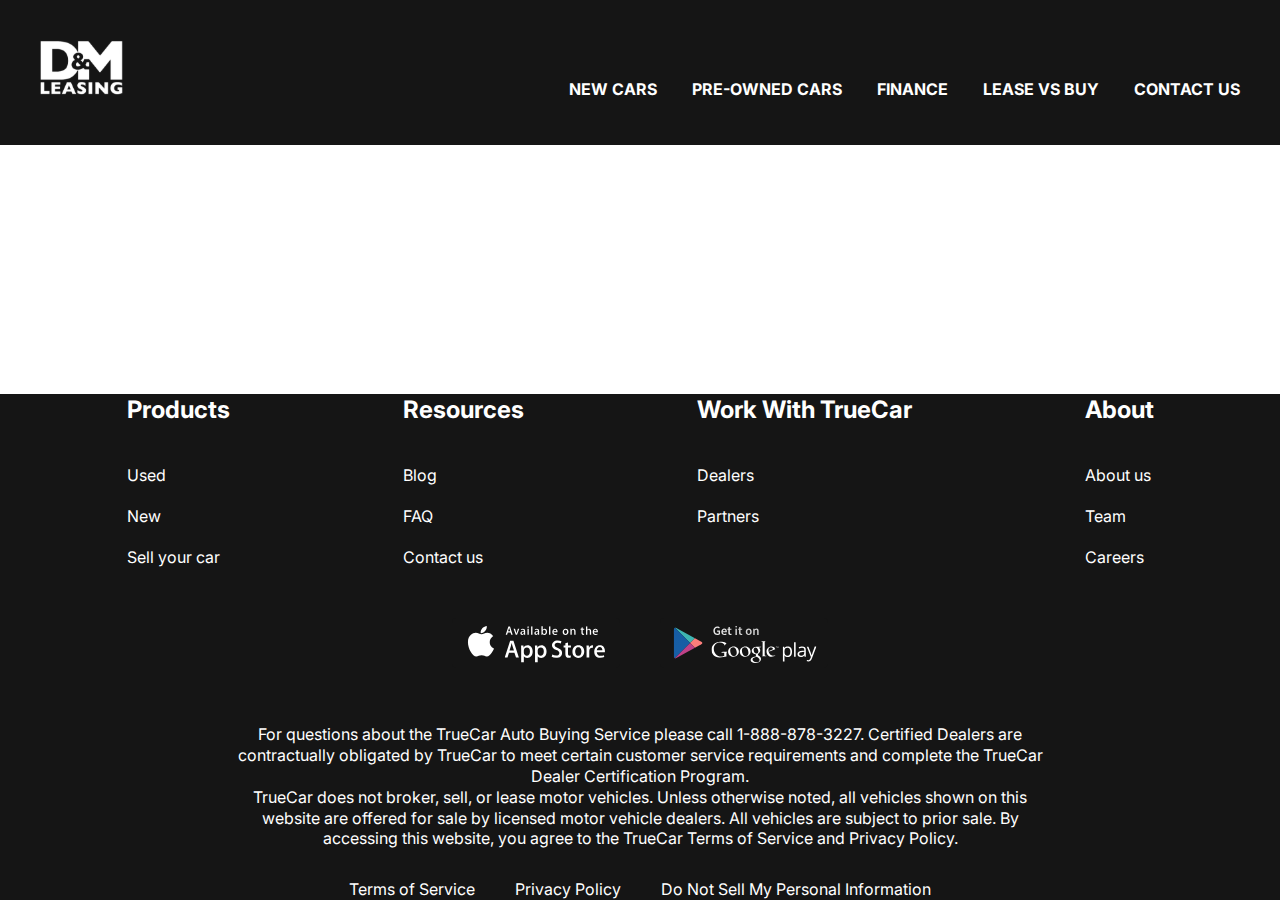
==== contacts.html @ 6bcec60e "main page" ====
<!DOCTYPE html>
<html lang="en">

<head>
    <meta charset="UTF-8">
    <meta http-equiv="X-UA-Compatible" content="IE=edge">
    <meta name="viewport" content="width=device-width, initial-scale=1.0">
    <title>Document</title>
    <link rel="preconnect" href="https://fonts.googleapis.com">
    <link rel="preconnect" href="https://fonts.gstatic.com" crossorigin>
    <link href="https://fonts.googleapis.com/css2?family=Inter:wght@400;700&display=swap" rel="stylesheet">
    <link rel="stylesheet" href="css/style.css">
</head>

<body>

    <div class="wrapper">
        <header class="header">
            <div class="container">
                <div class="header__inner">
                    <a href="#" class="logo">
                        <img src="images/logo.svg" alt="" class="logo__img">
                    </a>
                    <nav class="menu">
                        <ul class="menu__list">
                            <li class="menu__list-item">
                                <a href="#" class="menu__list-link">New Cars</a>
                            </li>
                            <li class="menu__list-item">
                                <a href="#" class="menu__list-link">Pre-owned Cars</a>
                            </li>
                            <li class="menu__list-item">
                                <a href="#" class="menu__list-link">Finance</a>
                            </li>
                            <li class="menu__list-item">
                                <a href="#" class="menu__list-link">Lease vs buy </a>
                            </li>
                            <li class="menu__list-item">
                                <a href="#" class="menu__list-link">contact us</a>
                            </li>
                        </ul>
                    </nav>
                </div>
            </div>
        </header>
        <main class="main">

        </main>
        <footer class="footer">
            <div class="container">
                <nav class="footer__menu">
                    <ul class="footer__menu-list">
                        <li class="footer__menu-item">
                            <p class="footer__menu-title">Products</p>
                        </li>
                        <li class="footer__menu-item"><a href="#" class="footer__menu-link">Used</a></li>
                        <li class="footer__menu-item"><a href="#" class="footer__menu-link">New</a></li>
                        <li class="footer__menu-item"><a href="#" class="footer__menu-link">Sell your car</a></li>
                    </ul>
                    <ul class="footer__menu-list">
                        <li class="footer__menu-item">
                            <p class="footer__menu-title">Resources</p></a>
                        </li>
                        <li class="footer__menu-item"><a href="#" class="footer__menu-link">Blog</a></li>
                        <li class="footer__menu-item"><a href="#" class="footer__menu-link">FAQ</a></li>
                        <li class="footer__menu-item"><a href="#" class="footer__menu-link">Contact us</a></li>
                    </ul>
                    <ul class="footer__menu-list">
                        <li class="footer__menu-item">
                            <p class="footer__menu-title">Work With TrueCar</p></a>
                        </li>
                        <li class="footer__menu-item"><a href="#" class="footer__menu-link">Dealers</a></li>
                        <li class="footer__menu-item"><a href="#" class="footer__menu-link">Partners</a></li>
                    </ul>
                    <ul class="footer__menu-list">
                        <li class="footer__menu-item">
                            <p class="footer__menu-title">About</p></a>
                        </li>
                        <li class="footer__menu-item"><a href="#" class="footer__menu-link">About us</a></li>
                        <li class="footer__menu-item"><a href="#" class="footer__menu-link">Team</a></li>
                        <li class="footer__menu-item"><a href="#" class="footer__menu-link">Careers</a></li>
                    </ul>
                </nav>
                <ul class="app">
                    <li class="app__item">
                        <a href="#" class="app__item-link">
                            <img class="app__item-img" src="images/appstore.svg" alt="">
                        </a>
                    </li>
                    <li class="app__item">
                        <a href="#" class="app__item-link">
                            <img class="app__item-img" src="images/googleplay.svg" alt="">
                        </a>
                    </li>
                </ul>
                <div class="footer__copy">
                    <p class="footer__copy-text">For questions about the TrueCar Auto Buying Service please call
                        1-888-878-3227.
                        Certified Dealers are contractually obligated by TrueCar to meet certain customer service
                        requirements and complete the TrueCar Dealer Certification Program.
                    </p>
                    <p class="footer__copy-text">TrueCar does not broker, sell, or lease motor vehicles. Unless
                        otherwise noted, all vehicles shown on this website are offered for sale by licensed motor
                        vehicle dealers. All vehicles are subject to prior sale. By accessing this website, you agree to
                        the TrueCar Terms of Service and Privacy Policy.
                    </p>
                </div>
                <nav class="copy__nav">
                    <ul class="copy__nav-list">
                        <li class="copy__nav-item"><a href="#" class="copy__nav-link">Terms of Service</a></li>
                        <li class="copy__nav-item"><a href="#" class="copy__nav-link">Privacy Policy</a></li>
                        <li class="copy__nav-item"><a href="#" class="copy__nav-link">Do Not Sell My Personal Information</a></li>
                    </ul>
                </nav>
            </div>
        </footer>
    </div>

</body>

</html>
---- css/style.css ----
html {
    box-sizing: border-box;
}

*,
*::after,
*::before {
    box-sizing: inherit;
    margin: 0;
    padding: 0;
}

html,
body {
    height: 100%;
}

ul {
    list-style-type: none;
}

a {
    text-decoration: none;
    color: inherit;
}

.section-title {
    margin-bottom: 50px;
    font-size: 48px;
    font-weight: 700;
    text-align: center;
}

.wrapper {
    min-height: 100%;
    display: flex;
    flex-direction: column;
}

.container {
    max-width: 1220px;
    margin: 0 auto;
    padding: 0 10px;
}

body {
    font-family: 'Inter', sans-serif;
    font-size: 16px;
    font-weight: 400;
    line-height: 1.3;
}

.header {
    background-color: #151515;
}

.header-main {
    background-color: transparent;
    position: absolute;
    z-index: 5;
    left: 0;
    right: 0;
}

.header__inner {
    padding-top: 40px;
    padding-bottom: 45px;
    display: flex;
    justify-content: space-between;
    align-items: flex-end;
}

.menu__list {
    display: flex;
    gap: 35px;
}

.menu__list-link {
    color: #fff;
    text-transform: uppercase;
    font-weight: 700;

}

.footer {
    background-color: #151515;
    padding: 50px 0 32x;
    color: #fff;

}

.footer__menu {
    display: flex;
    justify-content: space-around;
    margin-bottom: 50px;
}

.footer__menu-list {
    max-width: 250px;
}

.footer__menu-title {
    font-size: 24px;
    font-weight: 700;
    padding-bottom: 20px;
}

.footer__menu-item+.footer__menu-item {
    padding-top: 20px;
}

.app {
    display: flex;
    justify-content: center;
    gap: 40px;
    margin-bottom: 52px;
}

.footer__copy {
    max-width: 806px;
    margin: 0 auto 30px;
    text-align: center;
}

.copy__nav-list {
    display: flex;
    justify-content: center;
    gap: 40px;
}

.main {
    flex-grow: 1;
}

.top {
    color: #fff;
    text-align: center;
    padding-top: 250px;
    padding-bottom: 50px;
    position: absolute;
    z-index: 5;
    left: 0;
    right: 0;
}

.title {

    padding-bottom: 40px;
    font-size: 96px;
    font-weight: 700;
}

.top__link {
    background-color: #151515;
    padding: 23px;
    max-width: 430px;
    width: 100%;
    display: inline-block;
    text-transform: uppercase;
    font-size: 36px;
    font-weight: 700;
}

.swiper::after {
    content: '';
    background: rgba(21, 21, 21, 0.3);
    position: absolute;
    z-index: 5;
    left: 0;
    bottom: 0;
    right: 0;
    top: 0;
}


.swiper-slide {
    background-repeat: no-repeat;
    background-size: cover;
    background-position: center;
    height: 100vh;
}

.swiper-pagination-bullet {
    width: 120px;
    height: 3px;
    background-color: #151515;
    border-radius: 0;
    opacity: 1;
}

.swiper-pagination-horizontal.swiper-pagination-bullets .swiper-pagination-bullet {
    margin: 0 15px;
}

.swiper-pagination-bullets.swiper-pagination-horizontal {
    bottom: 50px;
}

.swiper-pagination-bullet-active {
    height: 6px;
    background-color: #fff;

}

.why-lease {
    padding: 150px 0;
}

.why-lease__least {
    display: grid;
    grid-template-columns: repeat(4, 1fr);
    gap: 40px;
    text-align: center;
}

.why-lease__item-img {
    margin-bottom: 30px;

}

.why-lease__item-title {
    margin-bottom: 30px;
    font-size: 24px;
    font-weight: 700;
}

.why-lease__item-text {
    text-align: left;
}

.how-does {
    padding-bottom: 150px;
}

.how-does__inner {
    max-width: 600px;
    margin: 0 auto;
}

.how__does-title {
    font-size: 24px;
    font-weight: 700;
    padding-top: 50px;
}

.how__does-list {
    padding: 50px 0 70px;
    counter-reset: myCounter;
}

.how__does-item {
    list-style-type: none;
    width: 270px;
    position: relative;
    margin-left: auto;
    box-sizing: content-box;
    padding: 19px 0 19px 240px;
    min-height: 63px;

}
/* Щоб у всіх сусідніх був mt:40 а в першого не було */
.how__does-item + .how__does-item {
    margin-top: 40px;
}

.how__does-item::before {
    counter-increment: myCounter;
    content: counter(myCounter);
    display: flex;
    align-items: center;
    justify-content: center;
    font-size: 48px;
    font-weight: 700;
    background-color: #0066FF;
    width: 100px;
    height: 100px;
    border-radius: 50%;
    color: #fff;
    position: absolute;
    left: 0;
    top: 0;
}

.video{
    padding-bottom: 150px;
}

.video__title{
    margin-bottom: 20px;
}

.video__text{
    font-size: 24px;
    font-weight: 700;
    margin-bottom: 50px;
    text-align: center;
}

.video__content{
    margin: 0 auto;
    display: block;
}

.important{
    padding-bottom: 150px;
}

.important__title{
    margin-bottom: 20px;
}

.important__text{
    max-width: 580px;
    margin: 0 auto 50px;
}

.important__list{
    display: grid;
    grid-template-columns: repeat(4, 1fr);
}

.important__item-img{
    margin-bottom: 20px;
}
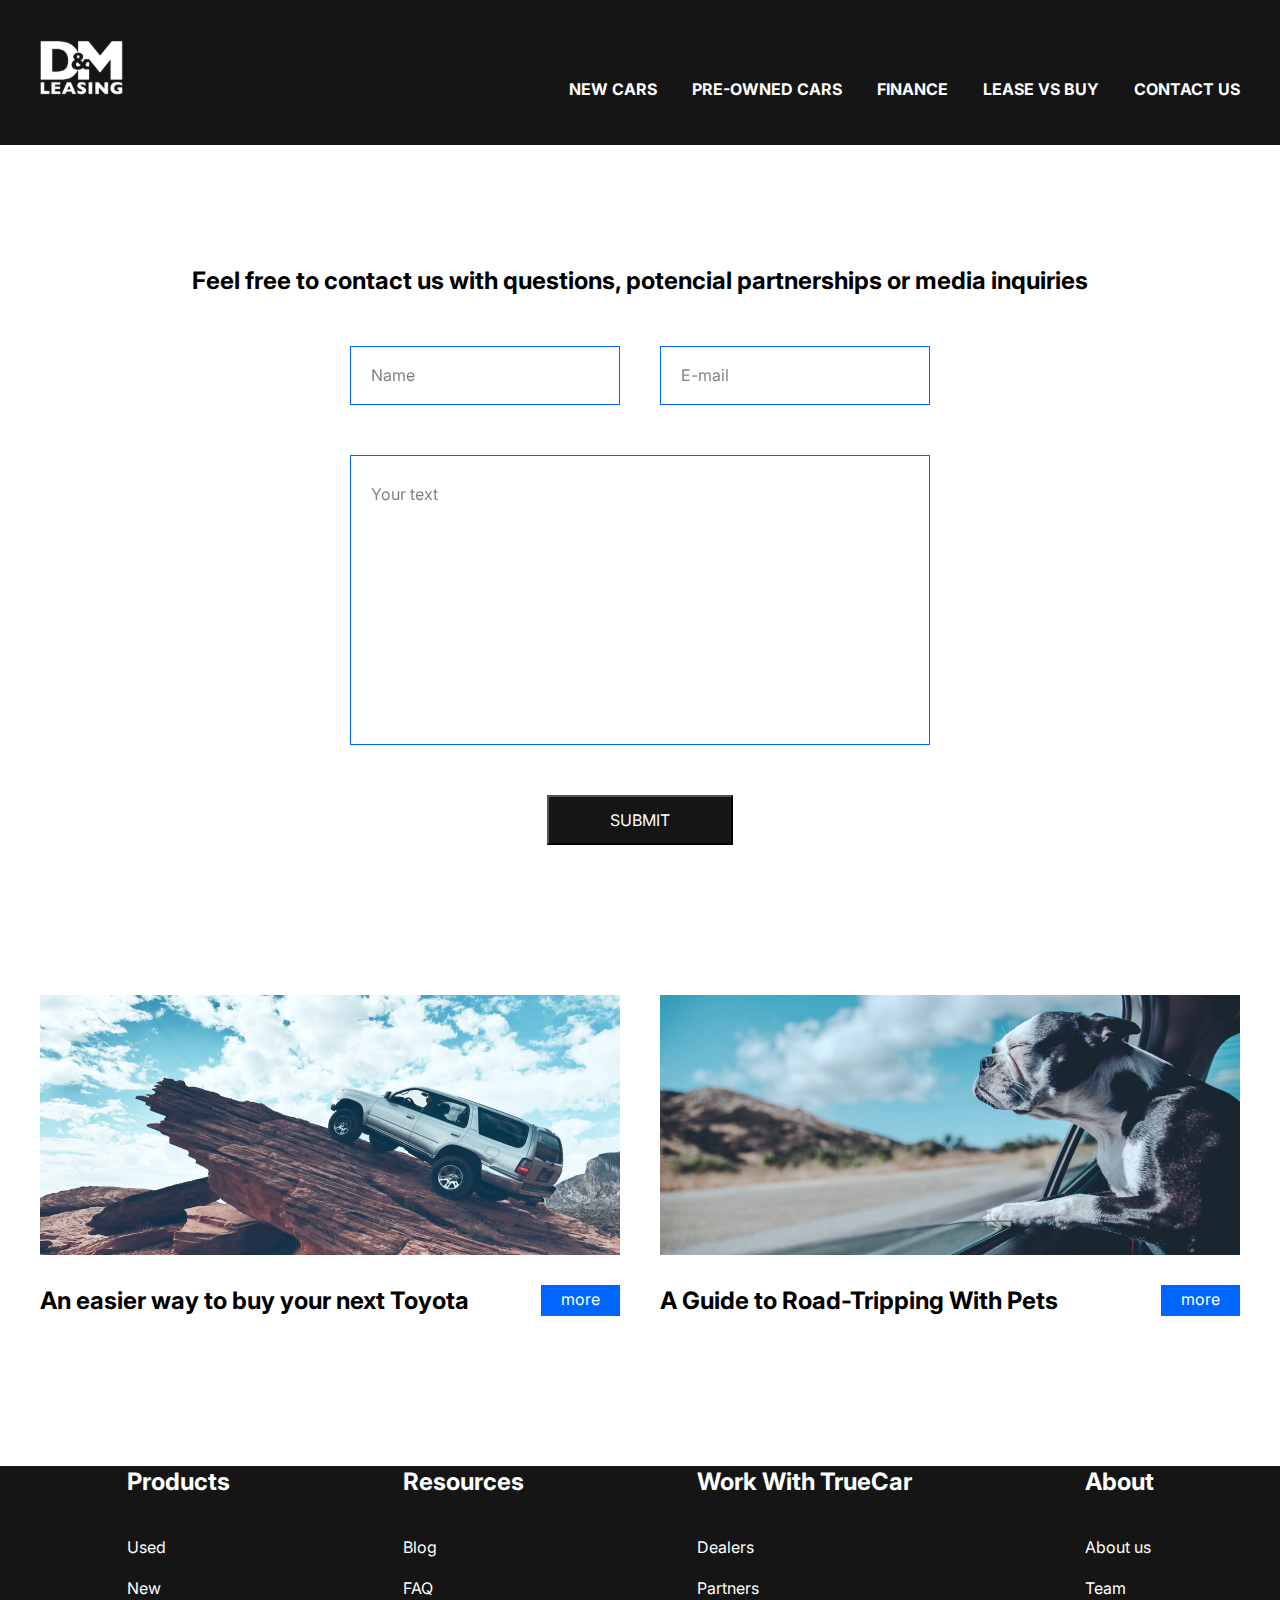
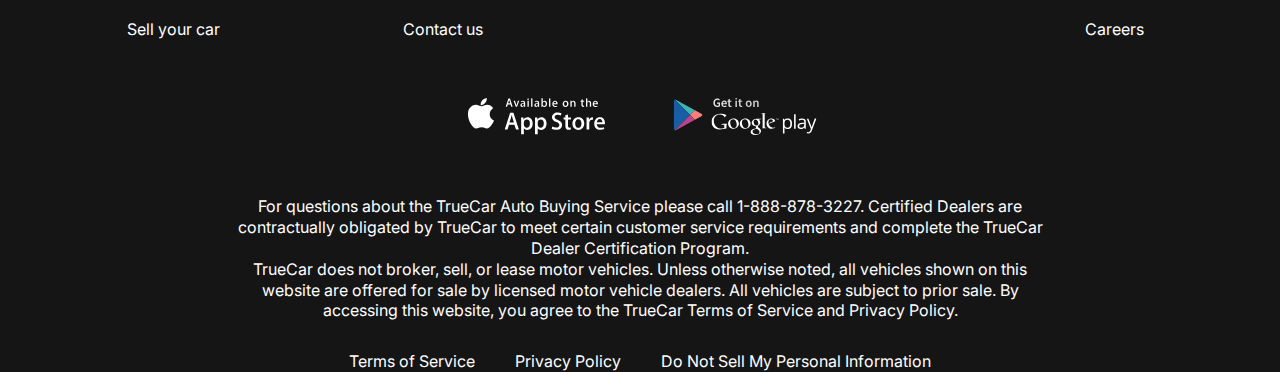
==== commit 39f877a6: "second page" ====
--- a/contacts.html
+++ b/contacts.html
@@ -18,13 +18,13 @@
         <header class="header">
             <div class="container">
                 <div class="header__inner">
-                    <a href="#" class="logo">
+                    <a href="index.html" class="logo">
                         <img src="images/logo.svg" alt="" class="logo__img">
                     </a>
                     <nav class="menu">
                         <ul class="menu__list">
                             <li class="menu__list-item">
-                                <a href="#" class="menu__list-link">New Cars</a>
+                                <a href="new-cars.html" class="menu__list-link">New Cars</a>
                             </li>
                             <li class="menu__list-item">
                                 <a href="#" class="menu__list-link">Pre-owned Cars</a>
@@ -44,6 +44,37 @@
             </div>
         </header>
         <main class="main">
+
+            <section class="contacts">
+                <div class="container">
+                    <h2 class="section-title contacts__title"></h2>
+                    <p class="contacts__text">Feel free to contact us with questions, potencial partnerships or media
+                        inquiries
+                    </p>
+                    <form action="#" class="form">
+                        <input type="text" class="form__input" placeholder="Name">
+                        <input type="email" class="form__input" placeholder="E-mail">
+                        <textarea class="form__textarea" placeholder="Your text"></textarea>
+                        <button class="form__btn" type="submit">SUBMIT</button>
+                    </form>
+                </div>
+            </section>
+            <section class="blog">
+                <div class="container">
+                    <div class="blog__items">
+                        <div class="blog__item">
+                            <img src="images/blog-1.jpg" alt="" class="blog__item-img">
+                            <h4 class="blog__item-title">An easier way to buy your next Toyota</h4>
+                            <a href="" class="blog__item-link">more</a>
+                        </div>
+                        <div class="blog__item">
+                            <img src="images/blog-2.jpg" alt="" class="blog__item-img">
+                            <h4 class="blog__item-title">A Guide to Road-Tripping With Pets</h4>
+                            <a href="" class="blog__item-link">more</a>
+                        </div>
+                    </div>
+                </div>
+            </section>
 
         </main>
         <footer class="footer">
@@ -109,7 +140,8 @@
                     <ul class="copy__nav-list">
                         <li class="copy__nav-item"><a href="#" class="copy__nav-link">Terms of Service</a></li>
                         <li class="copy__nav-item"><a href="#" class="copy__nav-link">Privacy Policy</a></li>
-                        <li class="copy__nav-item"><a href="#" class="copy__nav-link">Do Not Sell My Personal Information</a></li>
+                        <li class="copy__nav-item"><a href="#" class="copy__nav-link">Do Not Sell My Personal
+                                Information</a></li>
                     </ul>
                 </nav>
             </div>
--- a/css/style.css
+++ b/css/style.css
@@ -57,7 +57,7 @@
 .header-main {
     background-color: transparent;
     position: absolute;
-    z-index: 5;
+    z-index: 10;
     left: 0;
     right: 0;
 }
@@ -258,8 +258,9 @@
     min-height: 63px;
 
 }
+
 /* Щоб у всіх сусідніх був mt:40 а в першого не було */
-.how__does-item + .how__does-item {
+.how__does-item+.how__does-item {
     margin-top: 40px;
 }
 
@@ -281,44 +282,150 @@
     top: 0;
 }
 
-.video{
+.video {
     padding-bottom: 150px;
 }
 
-.video__title{
+.video__title {
     margin-bottom: 20px;
 }
 
-.video__text{
-    font-size: 24px;
-    font-weight: 700;
-    margin-bottom: 50px;
-    text-align: center;
-}
-
-.video__content{
+.video__text {
+    font-size: 24px;
+    font-weight: 700;
+    margin-bottom: 50px;
+    text-align: center;
+}
+
+.video__content {
     margin: 0 auto;
     display: block;
 }
 
-.important{
+.important {
     padding-bottom: 150px;
 }
 
-.important__title{
+.important__title {
     margin-bottom: 20px;
 }
 
-.important__text{
+.important__text {
     max-width: 580px;
     margin: 0 auto 50px;
 }
 
-.important__list{
+.important__list {
     display: grid;
     grid-template-columns: repeat(4, 1fr);
 }
 
-.important__item-img{
+.important__item-img {
     margin-bottom: 20px;
+}
+
+.contacts {
+    padding: 100px 0 150px;
+}
+
+.contacts__title {
+    margin-bottom: 20px;
+}
+
+.contacts__text {
+    padding: 0 100px;
+    font-size: 24px;
+    font-weight: 700;
+    text-align: center;
+    margin-bottom: 50px;
+}
+
+form {
+    max-width: 580px;
+    margin: 0 auto;
+    display: flex;
+    justify-content: space-between;
+    flex-wrap: wrap;
+}
+
+.form__input {
+    width: 270px;
+    padding: 18px 20px;
+    display: inline-block;
+    border: 1px solid #0066FF;
+    margin-bottom: 50px;
+    font-family: 'Inter', sans-serif;
+    font-size: 16px;
+    font-weight: 400;
+    line-height: 1.3;
+    color: #000;
+}
+
+.form__input::placeholder,
+.form__textarea::placeholder {
+    font-family: 'Inter', sans-serif;
+    font-size: 16px;
+    font-weight: 400;
+    line-height: 1.3;
+    color: #000;
+    opacity: .5;
+}
+
+.form__textarea {
+    width: 100%;
+    resize: none;
+    padding: 28px 20px;
+    height: 290px;
+    border: 1px solid #0066FF;
+    font-family: 'Inter', sans-serif;
+    font-size: 16px;
+    font-weight: 400;
+    line-height: 1.3;
+    color: #000;
+    margin-bottom: 50px;
+}
+
+.form__btn {
+    text-transform: uppercase;
+    color: #fff;
+    background-color: #151515;
+    font-family: 'Inter', sans-serif;
+    font-size: 16px;
+    font-weight: 400;
+    padding: 13px 61px;
+    margin: 0 auto;
+}
+
+.blog {
+    padding-bottom: 150px;
+
+}
+
+.blog__items {
+    display: grid;
+    grid-template-columns: repeat(2, 1fr);
+    gap: 40px;
+}
+
+.blog__item {
+    display: flex;
+    justify-content: space-between;
+    flex-wrap: wrap;
+}
+
+.blog__item-img {
+    margin-bottom: 30px;
+    width: 100%;
+}
+
+.blog__item-title{
+    flex-basis: 446px;
+    font-size: 24px;
+    font-weight: 700;
+}
+
+.blog__item-link{
+    color: #fff;
+    background-color: #0066FF;
+    padding: 4px 20px;
 }